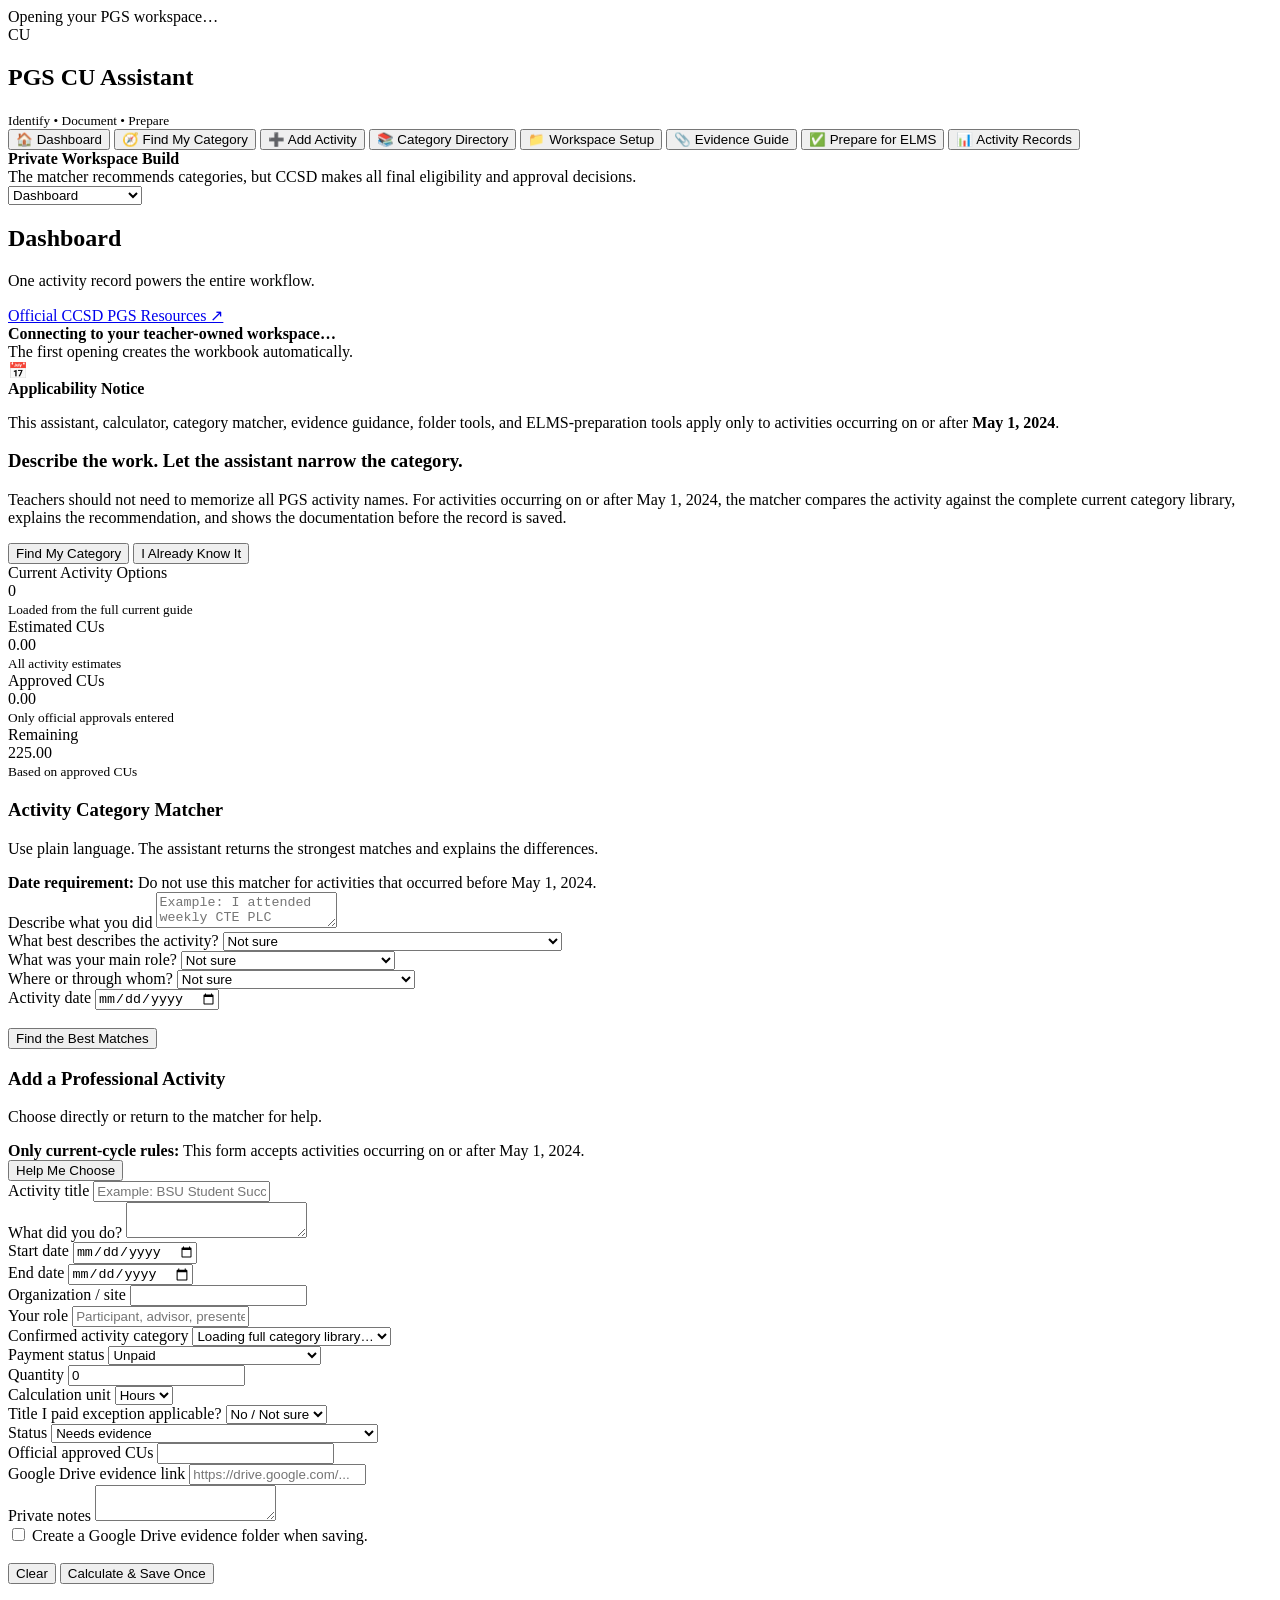
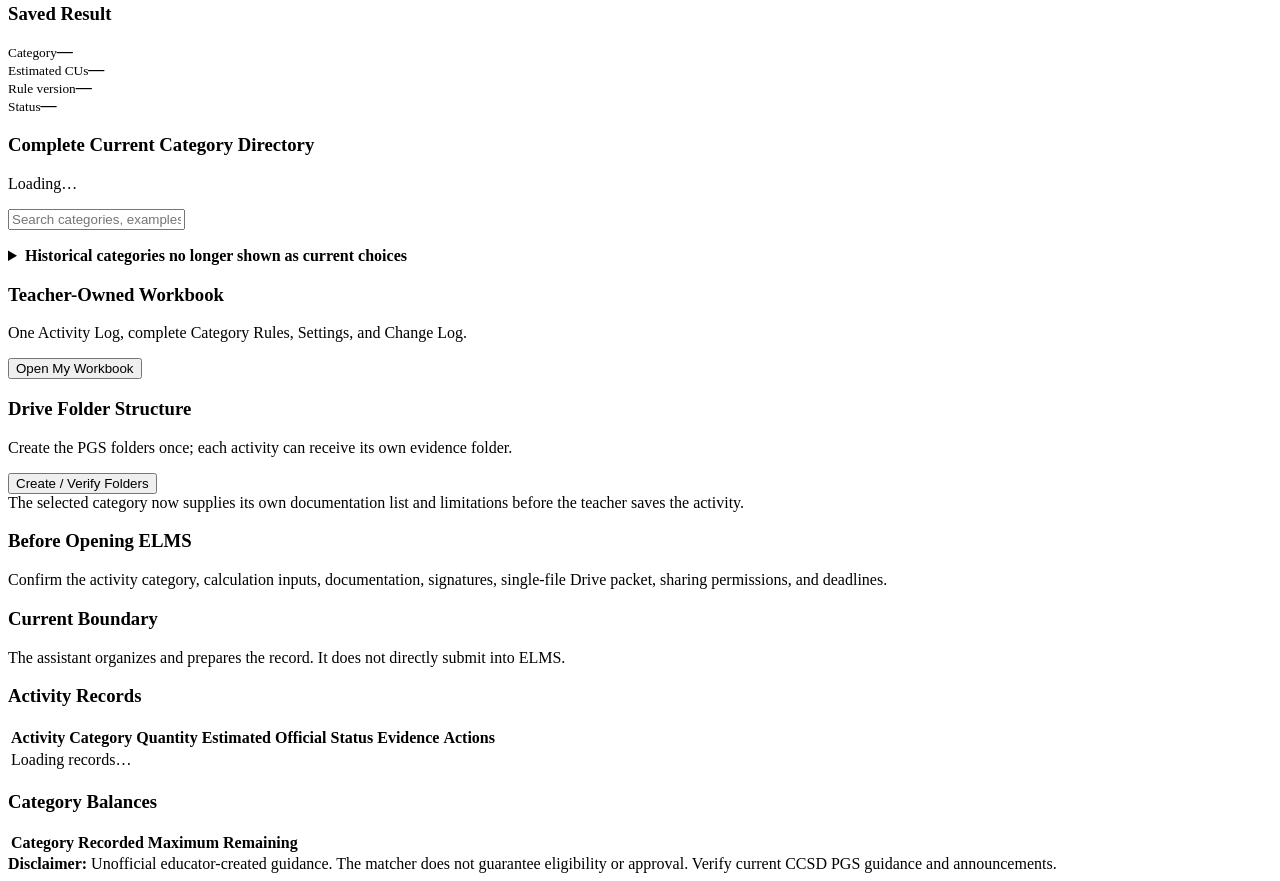
==== apps-script/Index.html @ 9b38ef1f "PGS assistant with category matcher and May 2024 cutoff Add complete PGS assistant with category mat" ====
<!DOCTYPE html>
<html lang="en">
<head>
  <base target="_top">
  <meta charset="UTF-8">
  <meta name="description" content="Private PGS CU Assistant with a complete category matcher and teacher-owned Google workspace.">
  <style><?!= include('Styles'); ?></style>
</head>
<body>
<div id="loading" class="loading">
  <div><div class="spinner"></div><div id="loadingText">Opening your PGS workspace…</div></div>
</div>
<div id="toast" class="toast" role="status" aria-live="polite"></div>

<div class="shell">
  <aside>
    <div class="brand">
      <div class="logo">CU</div>
      <div><h1>PGS CU Assistant</h1><small>Identify • Document • Prepare</small></div>
    </div>
    <nav>
      <button class="active" data-view="dashboard">🏠 Dashboard</button>
      <button data-view="matcher">🧭 Find My Category</button>
      <button data-view="activity">➕ Add Activity</button>
      <button data-view="directory">📚 Category Directory</button>
      <button data-view="workspace">📁 Workspace Setup</button>
      <button data-view="evidence">📎 Evidence Guide</button>
      <button data-view="elms">✅ Prepare for ELMS</button>
      <button data-view="records">📊 Activity Records</button>
    </nav>
    <div class="note">
      <strong>Private Workspace Build</strong><br>
      The matcher recommends categories, but CCSD makes all final eligibility and approval decisions.
    </div>
  </aside>

  <main>
    <select class="mobile" id="mobileNav">
      <option value="dashboard">Dashboard</option>
      <option value="matcher">Find My Category</option>
      <option value="activity">Add Activity</option>
      <option value="directory">Category Directory</option>
      <option value="workspace">Workspace Setup</option>
      <option value="evidence">Evidence Guide</option>
      <option value="elms">Prepare for ELMS</option>
      <option value="records">Activity Records</option>
    </select>

    <div class="top">
      <div><h2 id="heading">Dashboard</h2><p id="sub">One activity record powers the entire workflow.</p></div>
      <a class="link" target="_blank" rel="noopener" href="https://ccsd.net/employees/current/employment/growth.php">Official CCSD PGS Resources ↗</a>
    </div>

    <div class="workspace-banner">
      <div>
        <strong id="workspaceStatus">Connecting to your teacher-owned workspace…</strong>
        <div class="muted" id="workspaceDetails">The first opening creates the workbook automatically.</div>
      </div>
      <div class="workspace-links">
        <a id="workbookLink" href="#" target="_blank" rel="noopener" hidden>Open Sheet</a>
        <a id="rootFolderLink" href="#" target="_blank" rel="noopener" hidden>Open PGS Folder</a>
      </div>
    </div>

    <div class="cutoff-banner" role="note">
      <div class="cutoff-icon">📅</div>
      <div>
        <strong>Applicability Notice</strong>
        <p>This assistant, calculator, category matcher, evidence guidance, folder tools, and ELMS-preparation tools apply only to activities occurring on or after <strong>May 1, 2024</strong>.</p>
      </div>
    </div>

    <section id="dashboard" class="view active">
      <div class="hero">
        <h3>Describe the work. Let the assistant narrow the category.</h3>
        <p>Teachers should not need to memorize all PGS activity names. For activities occurring on or after May 1, 2024, the matcher compares the activity against the complete current category library, explains the recommendation, and shows the documentation before the record is saved.</p>
        <div class="actions">
          <button class="btn gold" type="button" onclick="showView('matcher')">Find My Category</button>
          <button class="btn white" type="button" onclick="showView('activity')">I Already Know It</button>
        </div>
      </div>

      <div class="grid g4 stats">
        <div class="card stat"><div class="label">Current Activity Options</div><div class="value" id="libraryCount">0</div><small>Loaded from the full current guide</small></div>
        <div class="card stat"><div class="label">Estimated CUs</div><div class="value" id="estimated">0.00</div><small>All activity estimates</small></div>
        <div class="card stat"><div class="label">Approved CUs</div><div class="value" id="approved">0.00</div><small>Only official approvals entered</small></div>
        <div class="card stat"><div class="label">Remaining</div><div class="value" id="remaining">225.00</div><small>Based on approved CUs</small></div>
      </div>
      <div id="warningBox" class="notice warn"></div>
    </section>

    <section id="matcher" class="view">
      <div class="card form">
        <h3>Activity Category Matcher</h3>
        <p>Use plain language. The assistant returns the strongest matches and explains the differences.</p><div class="notice warn"><strong>Date requirement:</strong> Do not use this matcher for activities that occurred before May 1, 2024.</div>
        <div class="fg">
          <div class="field full">
            <label for="matcherDescription">Describe what you did</label>
            <textarea id="matcherDescription" placeholder="Example: I attended weekly CTE PLC meetings after school where we analyzed WRS data and planned instructional interventions."></textarea>
          </div>
          <div class="field">
            <label for="matcherPath">What best describes the activity?</label>
            <select id="matcherPath">
              <option value="">Not sure</option>
              <option value="college">College or university coursework</option>
              <option value="professional_learning">Professional learning / training</option>
              <option value="conference">Conference or webinar</option>
              <option value="students">Direct work with students</option>
              <option value="iep">IEP / MDT work</option>
              <option value="school_community">School or community leadership / planning</option>
              <option value="mentor">I mentored someone</option>
              <option value="mentee">I was mentored</option>
              <option value="university_student">I supported a university student / teacher candidate</option>
              <option value="award_credential">Award, grant, credential, certification, or endorsement</option>
            </select>
          </div>
          <div class="field">
            <label for="matcherRole">What was your main role?</label>
            <select id="matcherRole">
              <option value="">Not sure</option>
              <option value="attended">Attended / participated</option>
              <option value="taught">Taught / presented / facilitated</option>
              <option value="designed">Designed / wrote / developed</option>
              <option value="coach_advisor">Coached / advised / coordinated</option>
              <option value="committee">Served on a team / committee</option>
              <option value="recipient">Received something</option>
            </select>
          </div>
          <div class="field">
            <label for="matcherContext">Where or through whom?</label>
            <select id="matcherContext">
              <option value="">Not sure</option>
              <option value="district">District / RPDP / CCEA / Vegas PBS</option>
              <option value="school">My school or site</option>
              <option value="external">External professional organization</option>
              <option value="college">College or university</option>
              <option value="students">With students</option>
            </select>
          </div>
          <div class="field">
            <label for="matcherDate">Activity date</label>
            <input id="matcherDate" type="date" min="2024-05-01" required>
          </div>
        </div>
        <div class="actions" style="justify-content:flex-end;margin-top:18px">
          <button id="matchButton" class="btn blue" type="button">Find the Best Matches</button>
        </div>
      </div>

      <div id="specialAlertArea"></div>
      <div id="matchResults" class="match-results"></div>
    </section>

    <section id="activity" class="view">
      <div class="card form">
        <div class="heading-actions">
          <div>
            <h3 id="formHeading">Add a Professional Activity</h3>
            <p>Choose directly or return to the matcher for help.</p><div class="notice warn"><strong>Only current-cycle rules:</strong> This form accepts activities occurring on or after May 1, 2024.</div>
          </div>
          <button class="btn ghost" type="button" onclick="showView('matcher')">Help Me Choose</button>
        </div>
        <form id="activityForm">
          <input id="activityId" type="hidden">
          <div class="fg">
            <div class="field full">
              <label for="title">Activity title</label>
              <input id="title" required placeholder="Example: BSU Student Success PLC Meeting">
            </div>
            <div class="field full">
              <label for="description">What did you do?</label>
              <textarea id="description" required></textarea>
            </div>
            <div class="field">
              <label for="startDate">Start date</label>
              <input id="startDate" type="date" min="2024-05-01" required>
            </div>
            <div class="field">
              <label for="endDate">End date</label>
              <input id="endDate" type="date" min="2024-05-01">
            </div>
            <div class="field">
              <label for="organization">Organization / site</label>
              <input id="organization">
            </div>
            <div class="field">
              <label for="role">Your role</label>
              <input id="role" placeholder="Participant, advisor, presenter…">
            </div>
            <div class="field full">
              <label for="categoryKey">Confirmed activity category</label>
              <select id="categoryKey" required><option value="">Loading full category library…</option></select>
            </div>
            <div id="categoryGuidance" class="category-guidance full" hidden></div>
            <div class="field">
              <label for="paymentStatus">Payment status</label>
              <select id="paymentStatus">
                <option value="unpaid">Unpaid</option>
                <option value="paid">Paid stipend / supplemental rate</option>
                <option value="contract">Regular contractual rate</option>
              </select>
            </div>
            <div class="field">
              <label id="quantityLabel" for="quantity">Quantity</label>
              <input id="quantity" type="number" min="0" step=".25" value="0">
            </div>
            <div class="field">
              <label for="unit">Calculation unit</label>
              <select id="unit"><option value="hours">Hours</option></select>
            </div>
            <div class="field">
              <label for="titleIException">Title I paid exception applicable?</label>
              <select id="titleIException">
                <option value="no">No / Not sure</option>
                <option value="yes">Yes</option>
              </select>
            </div>
            <div class="field">
              <label for="status">Status</label>
              <select id="status">
                <option>Needs evidence</option>
                <option>In progress</option>
                <option>Ready for ELMS</option>
                <option>Submitted</option>
                <option>Returned for corrections</option>
                <option>Approved — enter only after official CCSD approval</option>
                <option>Denied</option>
              </select>
            </div>
            <div class="field">
              <label for="officialApprovedCUs">Official approved CUs</label>
              <input id="officialApprovedCUs" type="number" min="0" step=".01">
            </div>
            <div class="field full">
              <label for="evidenceLink">Google Drive evidence link</label>
              <input id="evidenceLink" type="url" placeholder="https://drive.google.com/...">
            </div>
            <div class="field full">
              <label for="notes">Private notes</label>
              <textarea id="notes"></textarea>
            </div>
            <label class="checkline full">
              <input id="createFolder" type="checkbox">
              Create a Google Drive evidence folder when saving.
            </label>
          </div>
          <div class="actions" style="justify-content:flex-end;margin-top:18px">
            <button type="reset" class="btn ghost">Clear</button>
            <button id="saveButton" class="btn blue">Calculate & Save Once</button>
          </div>
        </form>
        <div class="result" id="result">
          <h3>Saved Result</h3>
          <div class="rg">
            <div class="rb"><small>Category</small><strong id="resultCategory">—</strong></div>
            <div class="rb"><small>Estimated CUs</small><strong id="resultCUs">—</strong></div>
            <div class="rb"><small>Rule version</small><strong id="resultRule">—</strong></div>
            <div class="rb"><small>Status</small><strong id="resultStatus">—</strong></div>
          </div>
        </div>
      </div>
    </section>

    <section id="directory" class="view">
      <div class="card">
        <div class="heading-actions">
          <div><h3>Complete Current Category Directory</h3><p id="directoryCount">Loading…</p></div>
          <input id="directorySearch" class="search-box" placeholder="Search categories, examples, or keywords">
        </div>
        <div id="directoryGroups"></div>
      </div>
      <details class="card" style="margin-top:17px">
        <summary><strong>Historical categories no longer shown as current choices</strong></summary>
        <p>These remain in the project archive so the system does not lose the history, but they are not presented as current categories.</p>
        <div id="expiredList" class="columns-list"></div>
      </details>
    </section>

    <section id="workspace" class="view">
      <div class="grid g2">
        <div class="card"><h3>Teacher-Owned Workbook</h3><p>One Activity Log, complete Category Rules, Settings, and Change Log.</p><button id="openWorkbookButton" class="btn blue" type="button">Open My Workbook</button></div>
        <div class="card"><h3>Drive Folder Structure</h3><p>Create the PGS folders once; each activity can receive its own evidence folder.</p><button id="createFoldersButton" class="btn green" type="button">Create / Verify Folders</button></div>
      </div>
    </section>

    <section id="evidence" class="view">
      <div class="notice info">The selected category now supplies its own documentation list and limitations before the teacher saves the activity.</div>
    </section>

    <section id="elms" class="view">
      <div class="grid g2">
        <div class="card"><h3>Before Opening ELMS</h3><p>Confirm the activity category, calculation inputs, documentation, signatures, single-file Drive packet, sharing permissions, and deadlines.</p></div>
        <div class="card"><h3>Current Boundary</h3><p>The assistant organizes and prepares the record. It does not directly submit into ELMS.</p></div>
      </div>
    </section>

    <section id="records" class="view">
      <div class="card">
        <h3>Activity Records</h3>
        <div style="overflow:auto">
          <table>
            <thead><tr><th>Activity</th><th>Category</th><th>Quantity</th><th>Estimated</th><th>Official</th><th>Status</th><th>Evidence</th><th>Actions</th></tr></thead>
            <tbody id="recordsBody"><tr><td colspan="8">Loading records…</td></tr></tbody>
          </table>
        </div>
      </div>
      <div class="card" style="margin-top:17px">
        <h3>Category Balances</h3>
        <div style="overflow:auto"><table><thead><tr><th>Category</th><th>Recorded</th><th>Maximum</th><th>Remaining</th></tr></thead><tbody id="categoryBody"></tbody></table></div>
      </div>
    </section>

    <footer><strong>Disclaimer:</strong> Unofficial educator-created guidance. The matcher does not guarantee eligibility or approval. Verify current CCSD PGS guidance and announcements.</footer>
  </main>
</div>
<script><?!= include('Client'); ?></script>
</body>
</html>
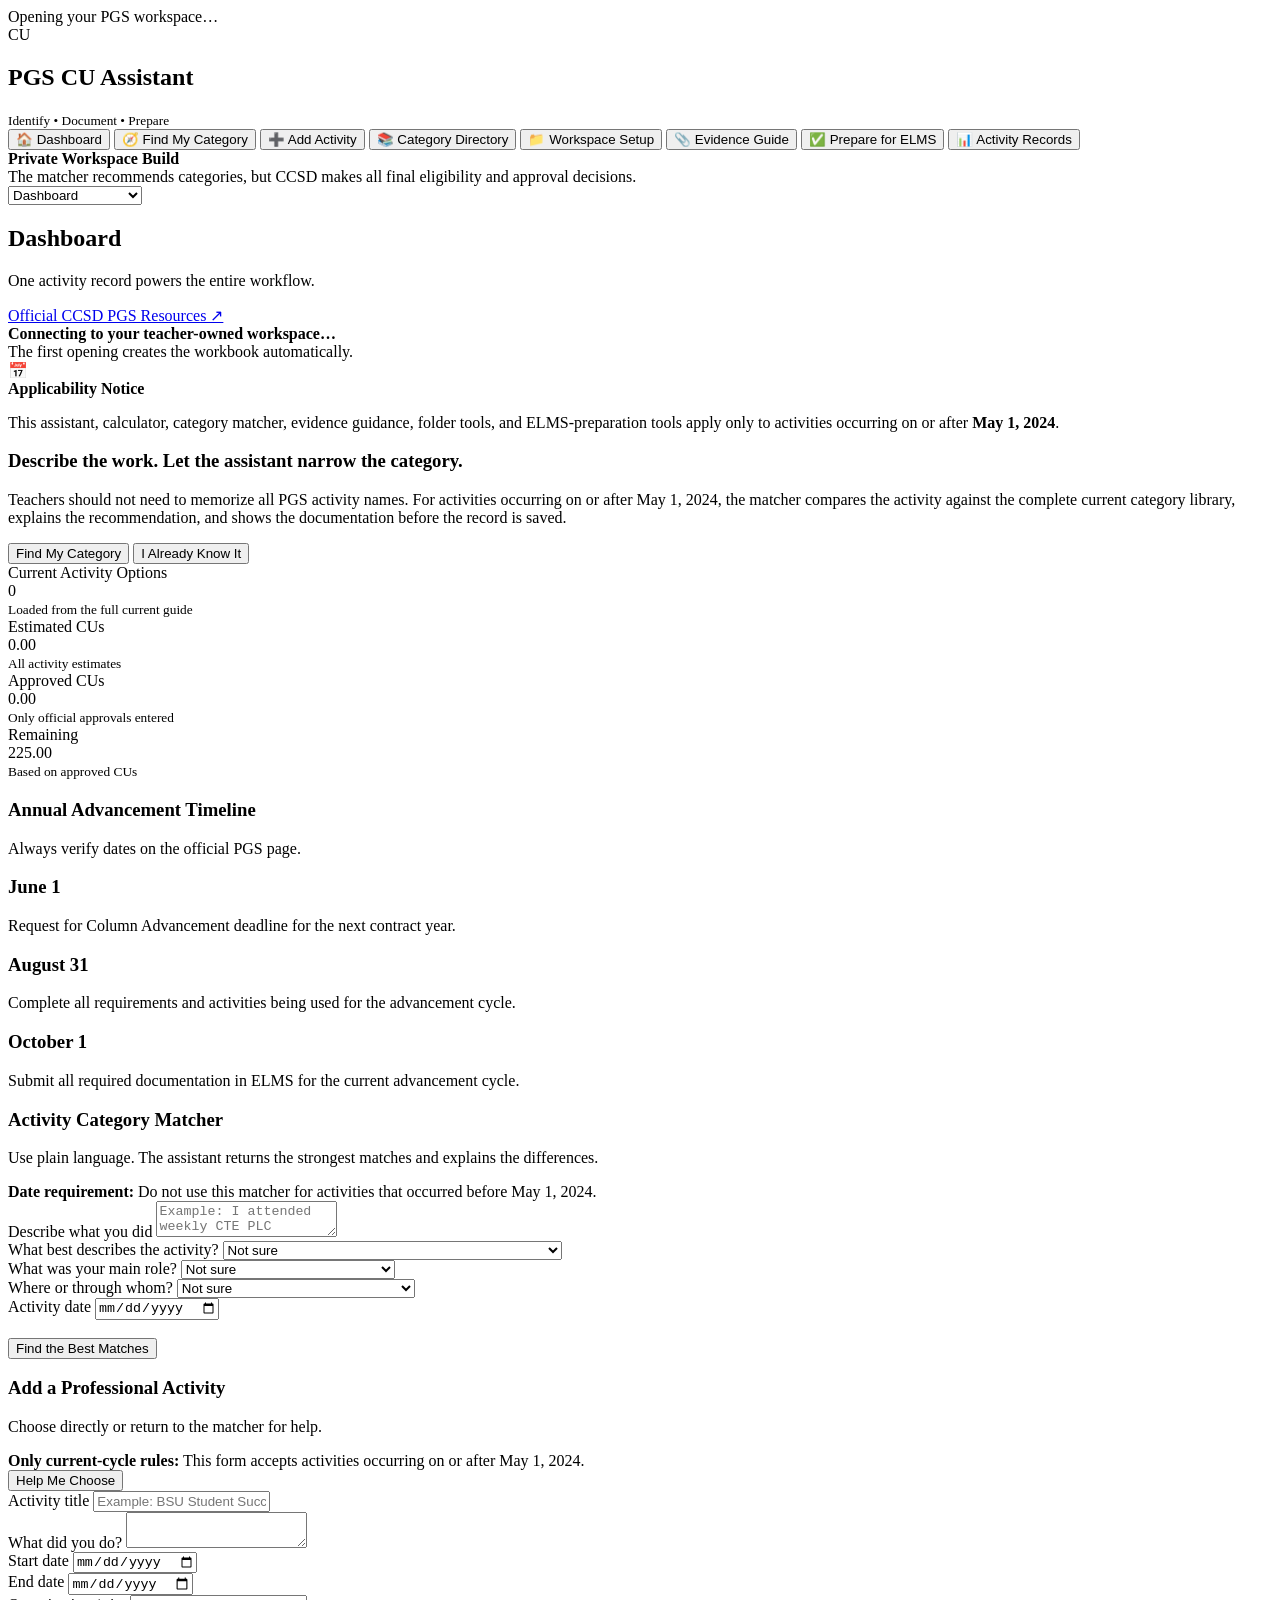
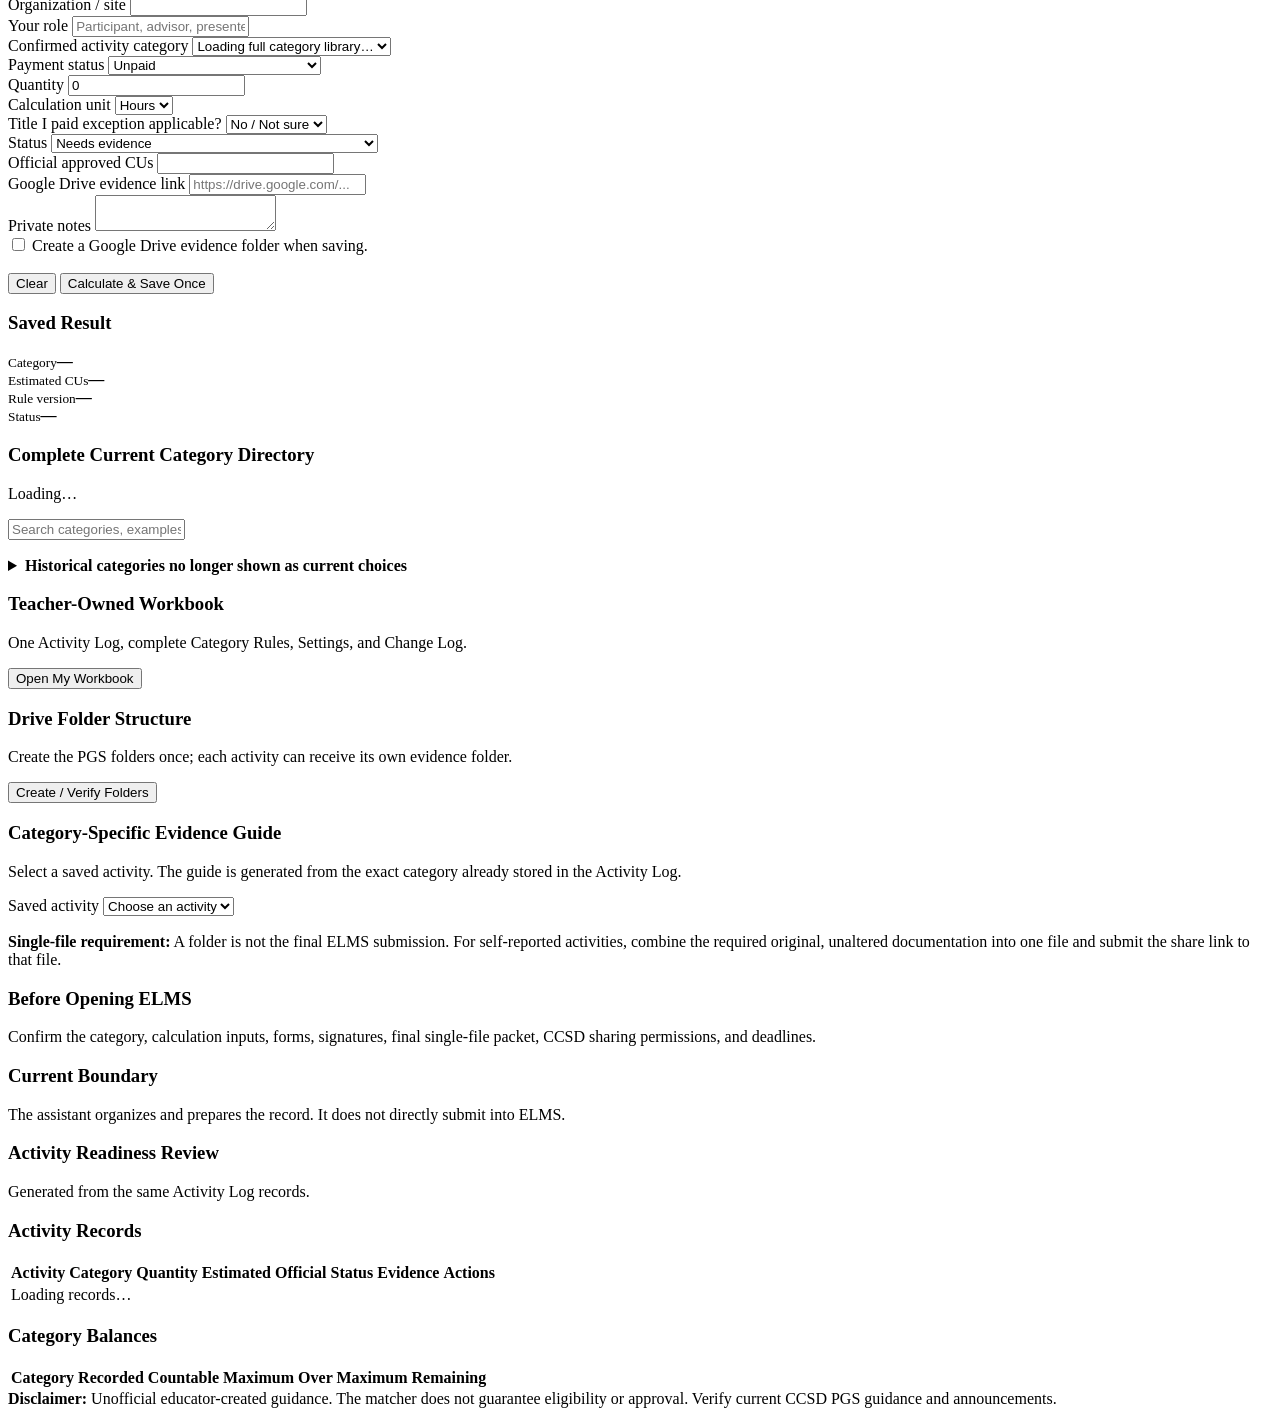
==== commit 7b14eab5: "Add files via upload" ====
--- a/apps-script/Index.html
+++ b/apps-script/Index.html
@@ -87,6 +87,12 @@
         <div class="card stat"><div class="label">Remaining</div><div class="value" id="remaining">225.00</div><small>Based on approved CUs</small></div>
       </div>
       <div id="warningBox" class="notice warn"></div>
+      <div class="section"><h3>Annual Advancement Timeline</h3><p>Always verify dates on the official PGS page.</p></div>
+      <div class="grid g3">
+        <div class="card"><h3>June 1</h3><p>Request for Column Advancement deadline for the next contract year.</p></div>
+        <div class="card"><h3>August 31</h3><p>Complete all requirements and activities being used for the advancement cycle.</p></div>
+        <div class="card"><h3>October 1</h3><p>Submit all required documentation in ELMS for the current advancement cycle.</p></div>
+      </div>
     </section>
 
     <section id="matcher" class="view">
@@ -264,7 +270,7 @@
     <section id="directory" class="view">
       <div class="card">
         <div class="heading-actions">
-          <div><h3>Complete Current Category Directory</h3><p id="directoryCount">Loading…</p></div>
+          <div><h3>Complete Current Category Directory</h3><p id="directoryCount">Loading…</p><p class="verified-label" id="ruleAuditLabel"></p></div>
           <input id="directorySearch" class="search-box" placeholder="Search categories, examples, or keywords">
         </div>
         <div id="directoryGroups"></div>
@@ -284,14 +290,25 @@
     </section>
 
     <section id="evidence" class="view">
-      <div class="notice info">The selected category now supplies its own documentation list and limitations before the teacher saves the activity.</div>
+      <div class="card form">
+        <h3>Category-Specific Evidence Guide</h3>
+        <p>Select a saved activity. The guide is generated from the exact category already stored in the Activity Log.</p>
+        <div class="field">
+          <label for="evidenceActivitySelect">Saved activity</label>
+          <select id="evidenceActivitySelect"><option value="">Choose an activity</option></select>
+        </div>
+      </div>
+      <div id="evidenceGuideOutput" style="margin-top:17px"></div>
     </section>
 
     <section id="elms" class="view">
+      <div class="notice warn"><strong>Single-file requirement:</strong> A folder is not the final ELMS submission. For self-reported activities, combine the required original, unaltered documentation into one file and submit the share link to that file.</div>
       <div class="grid g2">
-        <div class="card"><h3>Before Opening ELMS</h3><p>Confirm the activity category, calculation inputs, documentation, signatures, single-file Drive packet, sharing permissions, and deadlines.</p></div>
+        <div class="card"><h3>Before Opening ELMS</h3><p>Confirm the category, calculation inputs, forms, signatures, final single-file packet, CCSD sharing permissions, and deadlines.</p></div>
         <div class="card"><h3>Current Boundary</h3><p>The assistant organizes and prepares the record. It does not directly submit into ELMS.</p></div>
       </div>
+      <div class="section"><h3>Activity Readiness Review</h3><p>Generated from the same Activity Log records.</p></div>
+      <div id="elmsReadinessOutput"></div>
     </section>
 
     <section id="records" class="view">
@@ -306,7 +323,7 @@
       </div>
       <div class="card" style="margin-top:17px">
         <h3>Category Balances</h3>
-        <div style="overflow:auto"><table><thead><tr><th>Category</th><th>Recorded</th><th>Maximum</th><th>Remaining</th></tr></thead><tbody id="categoryBody"></tbody></table></div>
+        <div style="overflow:auto"><table><thead><tr><th>Category</th><th>Recorded</th><th>Countable</th><th>Maximum</th><th>Over Maximum</th><th>Remaining</th></tr></thead><tbody id="categoryBody"></tbody></table></div>
       </div>
     </section>
 
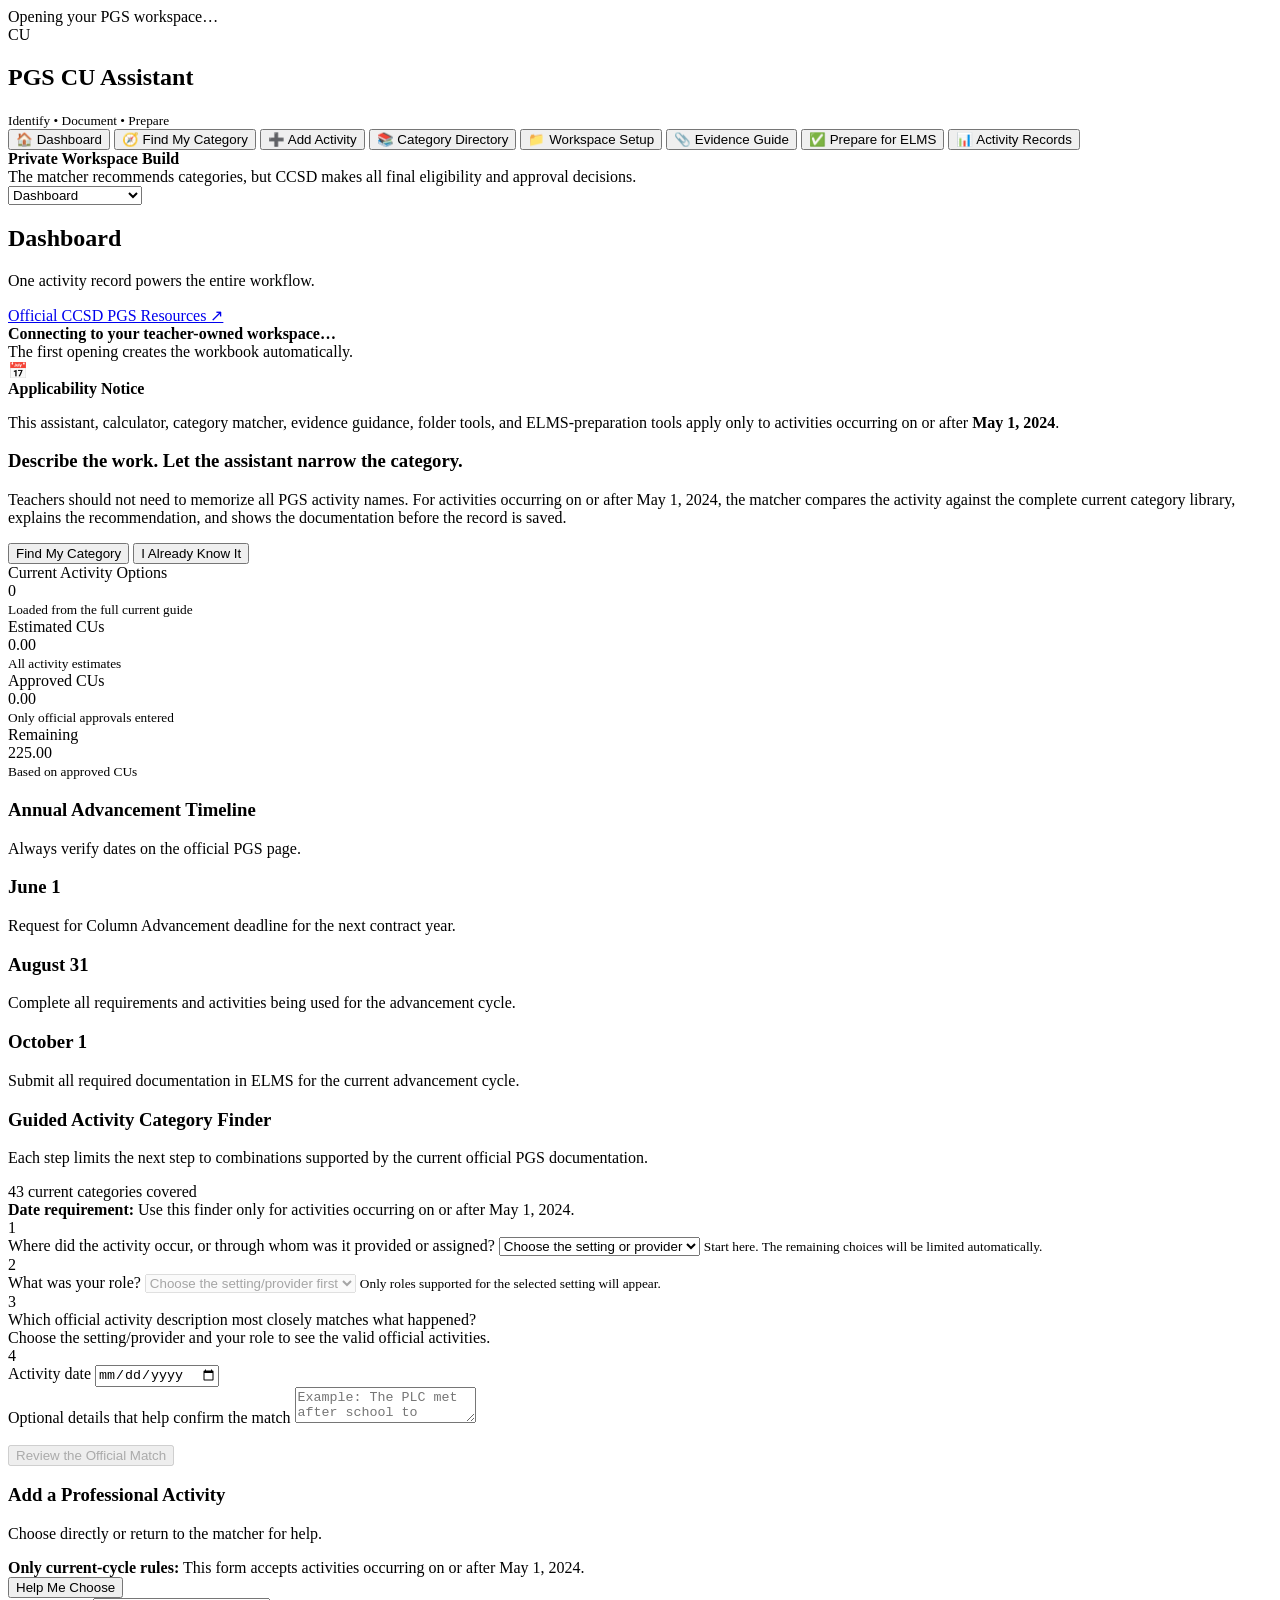
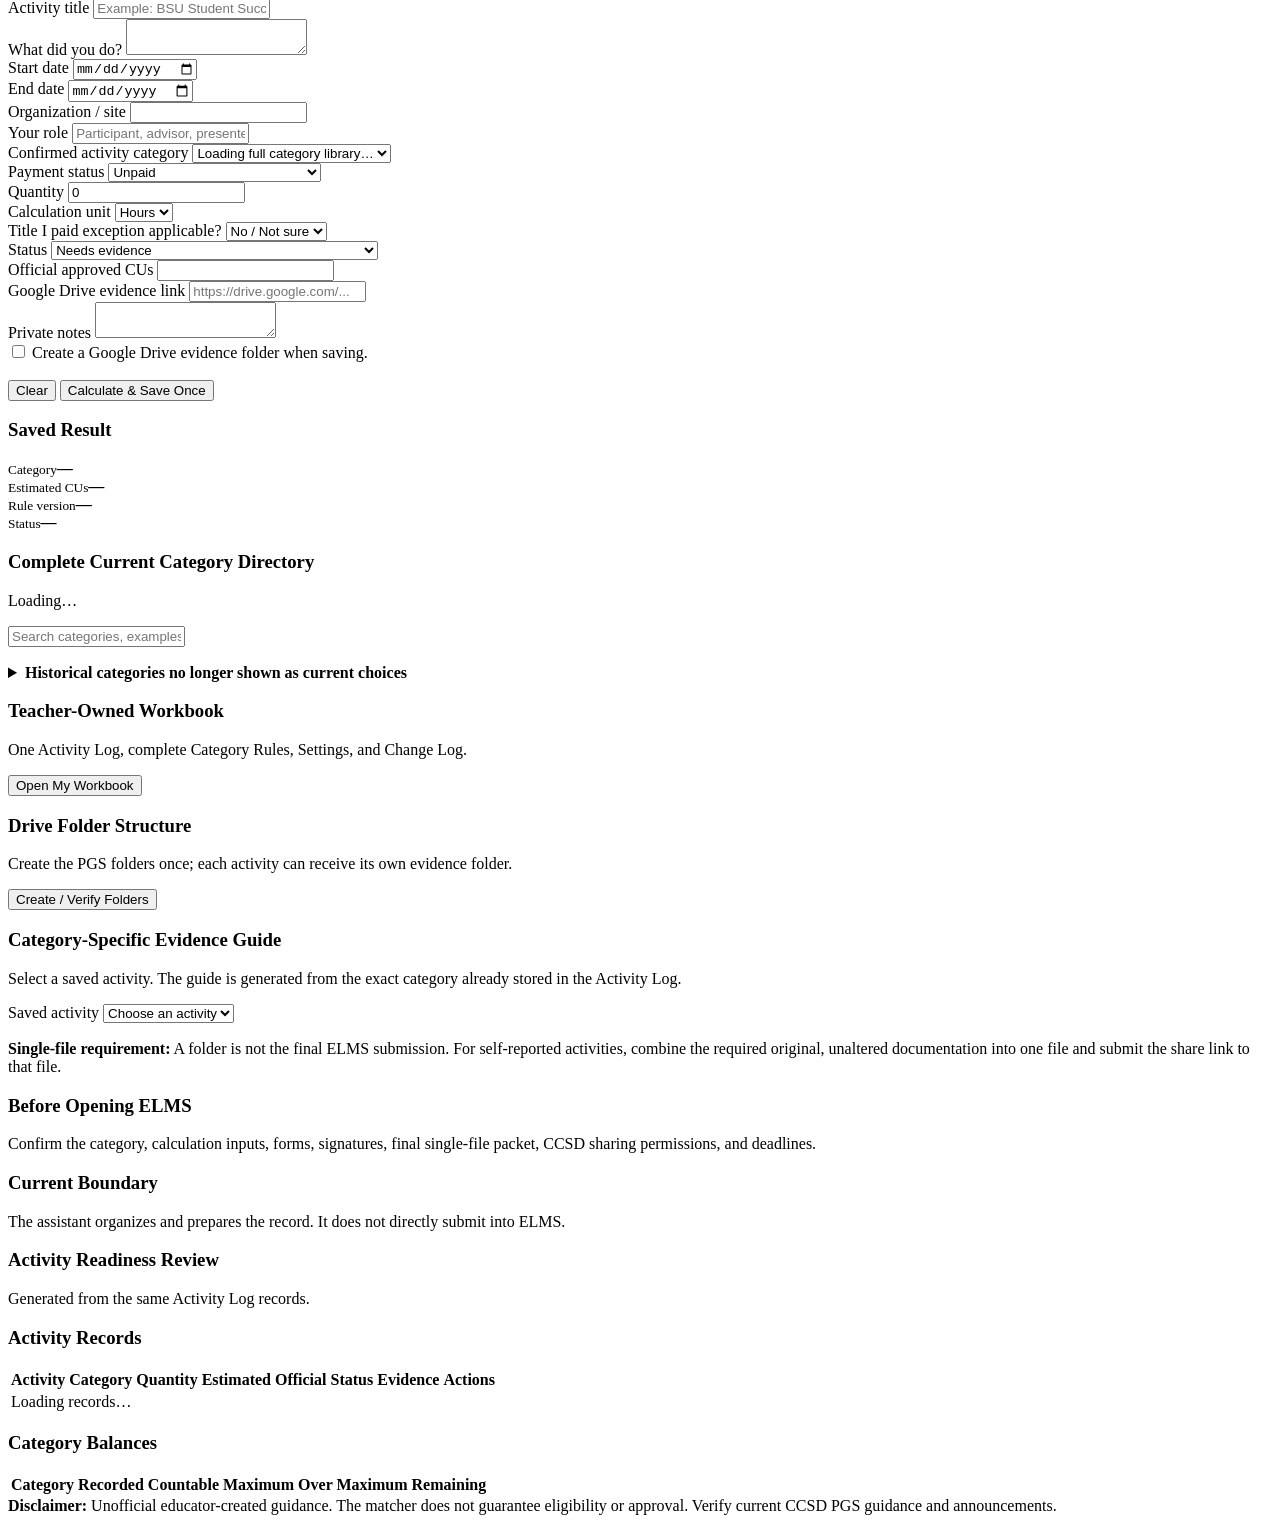
==== commit 778a6d6e: "Update activity categories" ====
--- a/apps-script/Index.html
+++ b/apps-script/Index.html
@@ -97,59 +97,71 @@
 
     <section id="matcher" class="view">
       <div class="card form">
-        <h3>Activity Category Matcher</h3>
-        <p>Use plain language. The assistant returns the strongest matches and explains the differences.</p><div class="notice warn"><strong>Date requirement:</strong> Do not use this matcher for activities that occurred before May 1, 2024.</div>
-        <div class="fg">
-          <div class="field full">
-            <label for="matcherDescription">Describe what you did</label>
-            <textarea id="matcherDescription" placeholder="Example: I attended weekly CTE PLC meetings after school where we analyzed WRS data and planned instructional interventions."></textarea>
-          </div>
-          <div class="field">
-            <label for="matcherPath">What best describes the activity?</label>
-            <select id="matcherPath">
-              <option value="">Not sure</option>
-              <option value="college">College or university coursework</option>
-              <option value="professional_learning">Professional learning / training</option>
-              <option value="conference">Conference or webinar</option>
-              <option value="students">Direct work with students</option>
-              <option value="iep">IEP / MDT work</option>
-              <option value="school_community">School or community leadership / planning</option>
-              <option value="mentor">I mentored someone</option>
-              <option value="mentee">I was mentored</option>
-              <option value="university_student">I supported a university student / teacher candidate</option>
-              <option value="award_credential">Award, grant, credential, certification, or endorsement</option>
-            </select>
-          </div>
-          <div class="field">
-            <label for="matcherRole">What was your main role?</label>
-            <select id="matcherRole">
-              <option value="">Not sure</option>
-              <option value="attended">Attended / participated</option>
-              <option value="taught">Taught / presented / facilitated</option>
-              <option value="designed">Designed / wrote / developed</option>
-              <option value="coach_advisor">Coached / advised / coordinated</option>
-              <option value="committee">Served on a team / committee</option>
-              <option value="recipient">Received something</option>
-            </select>
-          </div>
-          <div class="field">
-            <label for="matcherContext">Where or through whom?</label>
-            <select id="matcherContext">
-              <option value="">Not sure</option>
-              <option value="district">District / RPDP / CCEA / Vegas PBS</option>
-              <option value="school">My school or site</option>
-              <option value="external">External professional organization</option>
-              <option value="college">College or university</option>
-              <option value="students">With students</option>
-            </select>
-          </div>
-          <div class="field">
-            <label for="matcherDate">Activity date</label>
-            <input id="matcherDate" type="date" min="2024-05-01" required>
-          </div>
-        </div>
+        <div class="heading-actions">
+          <div>
+            <h3>Guided Activity Category Finder</h3>
+            <p>Each step limits the next step to combinations supported by the current official PGS documentation.</p>
+          </div>
+          <span class="verified-badge">43 current categories covered</span>
+        </div>
+
+        <div class="notice warn">
+          <strong>Date requirement:</strong> Use this finder only for activities occurring on or after May 1, 2024.
+        </div>
+
+        <div class="finder-steps">
+          <div class="finder-step">
+            <span class="step-number">1</span>
+            <div class="field">
+              <label for="matcherContext">Where did the activity occur, or through whom was it provided or assigned?</label>
+              <select id="matcherContext">
+                <option value="">Choose the setting or provider</option>
+              </select>
+              <small id="matcherContextHelp">Start here. The remaining choices will be limited automatically.</small>
+            </div>
+          </div>
+
+          <div class="finder-step">
+            <span class="step-number">2</span>
+            <div class="field">
+              <label for="matcherRole">What was your role?</label>
+              <select id="matcherRole" disabled>
+                <option value="">Choose the setting/provider first</option>
+              </select>
+              <small id="matcherRoleHelp">Only roles supported for the selected setting will appear.</small>
+            </div>
+          </div>
+
+          <div class="finder-step activity-step">
+            <span class="step-number">3</span>
+            <div class="field full">
+              <label>Which official activity description most closely matches what happened?</label>
+              <input id="matcherActivity" type="hidden">
+              <div id="matcherActivityList" class="finder-activity-list">
+                <div class="empty-choice">Choose the setting/provider and your role to see the valid official activities.</div>
+              </div>
+            </div>
+          </div>
+
+          <div class="finder-step">
+            <span class="step-number">4</span>
+            <div class="fg compact-grid">
+              <div class="field">
+                <label for="matcherDate">Activity date</label>
+                <input id="matcherDate" type="date" min="2024-05-01" required>
+              </div>
+              <div class="field">
+                <label for="matcherDescription">Optional details that help confirm the match</label>
+                <textarea id="matcherDescription" placeholder="Example: The PLC met after school to analyze WRS data and plan instructional interventions."></textarea>
+              </div>
+            </div>
+          </div>
+        </div>
+
+        <div id="matcherSelectionHelp" class="selection-summary" hidden></div>
+
         <div class="actions" style="justify-content:flex-end;margin-top:18px">
-          <button id="matchButton" class="btn blue" type="button">Find the Best Matches</button>
+          <button id="matchButton" class="btn blue" type="button" disabled>Review the Official Match</button>
         </div>
       </div>
 
@@ -177,11 +189,11 @@
               <label for="description">What did you do?</label>
               <textarea id="description" required></textarea>
             </div>
-            <div class="field">
+            <div class="field" id="startDateField">
               <label for="startDate">Start date</label>
               <input id="startDate" type="date" min="2024-05-01" required>
             </div>
-            <div class="field">
+            <div class="field" id="endDateField">
               <label for="endDate">End date</label>
               <input id="endDate" type="date" min="2024-05-01">
             </div>
@@ -198,7 +210,42 @@
               <select id="categoryKey" required><option value="">Loading full category library…</option></select>
             </div>
             <div id="categoryGuidance" class="category-guidance full" hidden></div>
-            <div class="field">
+
+            <div class="session-panel full" id="sessionSection" hidden>
+              <div class="session-heading">
+                <div>
+                  <h4>Activity Session Log</h4>
+                  <p>Enter each meeting or work session. Hours are calculated automatically after breaks.</p>
+                </div>
+                <button class="btn small ghost" id="addSessionButton" type="button">+ Add Session</button>
+              </div>
+              <div class="session-note">
+                Use separate activity records when the work belongs to different PGS categories.
+                Payment status may vary by session.
+              </div>
+              <div class="session-table-wrap">
+                <table class="session-table">
+                  <thead>
+                    <tr>
+                      <th>Date</th>
+                      <th>Start</th>
+                      <th>End</th>
+                      <th>Break</th>
+                      <th>Payment</th>
+                      <th>Hours</th>
+                      <th></th>
+                    </tr>
+                  </thead>
+                  <tbody id="sessionRows"></tbody>
+                </table>
+              </div>
+              <div class="session-total">
+                <span>Total qualifying time</span>
+                <strong id="sessionTotal">0.00 hours</strong>
+              </div>
+              <div class="notice warn" id="sessionWarning" hidden></div>
+            </div>
+            <div class="field" id="paymentStatusField">
               <label for="paymentStatus">Payment status</label>
               <select id="paymentStatus">
                 <option value="unpaid">Unpaid</option>
@@ -206,11 +253,11 @@
                 <option value="contract">Regular contractual rate</option>
               </select>
             </div>
-            <div class="field">
+            <div class="field" id="quantityField">
               <label id="quantityLabel" for="quantity">Quantity</label>
               <input id="quantity" type="number" min="0" step=".25" value="0">
             </div>
-            <div class="field">
+            <div class="field" id="unitField">
               <label for="unit">Calculation unit</label>
               <select id="unit"><option value="hours">Hours</option></select>
             </div>
@@ -330,6 +377,6 @@
     <footer><strong>Disclaimer:</strong> Unofficial educator-created guidance. The matcher does not guarantee eligibility or approval. Verify current CCSD PGS guidance and announcements.</footer>
   </main>
 </div>
-<script><?!= include('Client'); ?></script>
+<?!= include('Client'); ?>
 </body>
 </html>
